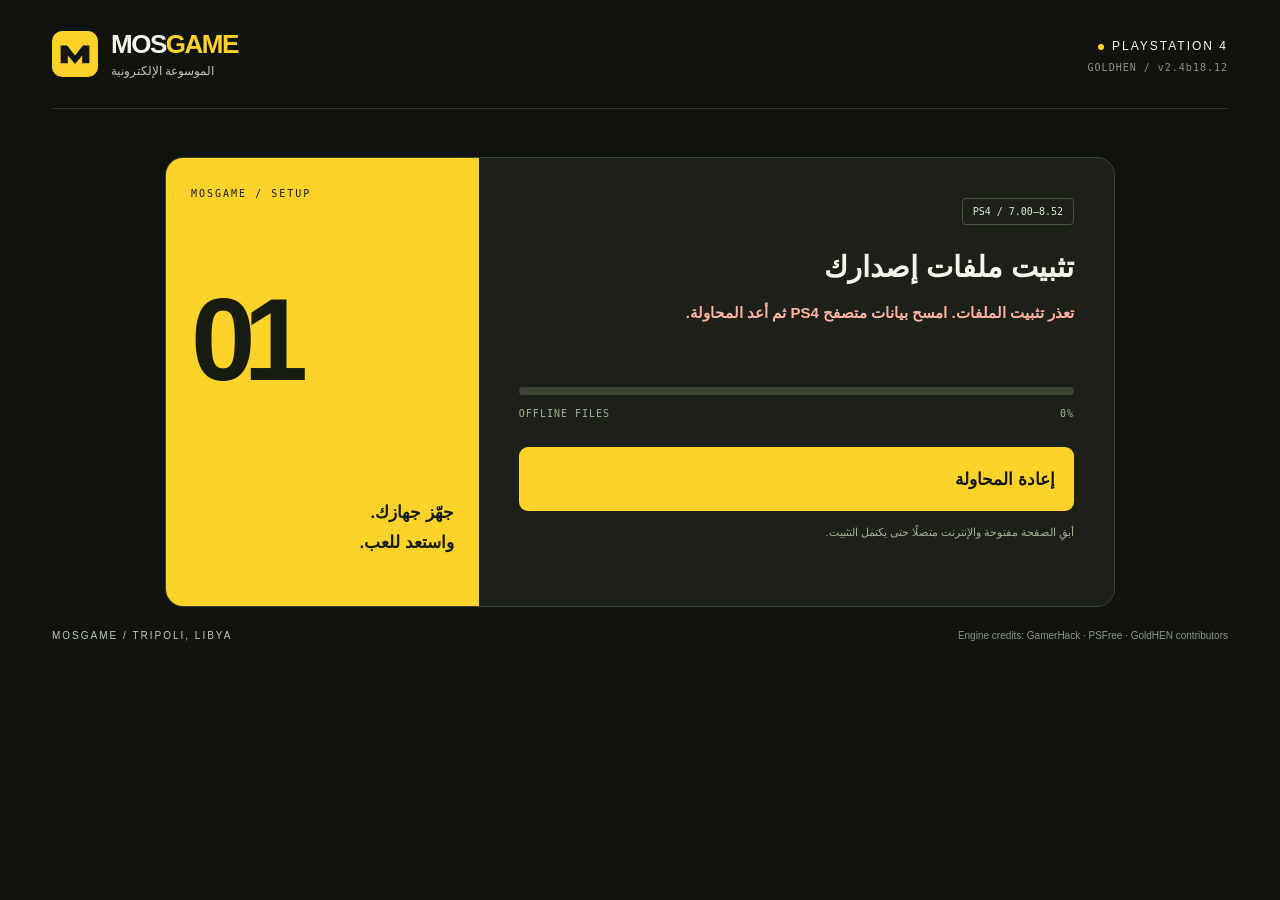
==== cache700.html @ 5ab61174 "Publish MOSGAME yellow and black design with original GoldHEN files" ====
<!doctype html>
<html lang="ar" dir="rtl" manifest="700.manifest">
<head>
<meta charset="utf-8"><meta name="viewport" content="width=device-width,initial-scale=1,viewport-fit=cover">
<meta name="theme-color" content="#ffd32a"><meta name="site-version" content="mosgame-v1">
<meta name="source-revision" content="HazzazStore/0ab33a34c6f28a769c433029c131dc55b4baee58">
<title>MOSGAME | تثبيت ملفات PS4</title><meta name="description" content="MOSGAME — الموسوعة الإلكترونية. واجهة تشغيل GoldHEN لأجهزة PS4 بالإصدارات المدعومة. طرابلس، شارع الكندي أمام فندق السفير.">
<link rel="icon" href="assets/mosgame-mark.svg" type="image/svg+xml"><link rel="stylesheet" href="assets/mosgame.css">
</head><body><div class="page"><header class="header"><a class="brand" href="./" aria-label="MOSGAME الصفحة الرئيسية"><img src="assets/mosgame-mark.svg" alt="" width="46" height="46"><span><strong>MOS<span>GAME</span></strong><small>الموسوعة الإلكترونية</small></span></a><div class="header-meta"><strong><i aria-hidden="true"></i>PLAYSTATION 4</strong><small>GOLDHEN / v2.4b18.12</small></div></header>
<main class="setup-shell"><section class="setup-panel" aria-labelledby="setup-title"><div class="setup-side"><div class="hero-top">MOSGAME / SETUP</div><div class="setup-number" aria-hidden="true">01</div><p>جهّز جهازك.<br>واستعد للعب.</p></div><div class="setup-content"><span class="tag">PS4 / 7.00–8.52</span><h1 id="setup-title">تثبيت ملفات إصدارك</h1><p id="msgs" role="status" aria-live="polite">جارٍ بدء التخزين دون اتصال…</p><div class="track" aria-hidden="true"><div id="bar"></div></div><div class="percent"><span>OFFLINE FILES</span><span id="percent">0%</span></div><button class="run" id="go" type="button" disabled>جارٍ التثبيت…</button><p class="hint">أبقِ الصفحة مفتوحة والإنترنت متصلًا حتى يكتمل التثبيت.</p></div></section></main><footer class="footer"><strong>MOSGAME / TRIPOLI, LIBYA</strong><span>Engine credits: GamerHack · PSFree · GoldHEN contributors</span></footer></div><script>
  (function(){
    var msgs=document.getElementById("msgs"),bar=document.getElementById("bar"),percent=document.getElementById("percent"),go=document.getElementById("go"),ac=window.applicationCache,finished=false;
    try{history.replaceState(null,null,"index.html")}catch(e){}
    function progress(e){var p=e&&e.total?Math.round(e.loaded/e.total*100):0;if(p>0){bar.style.width=p+"%";percent.textContent=p+"%";msgs.textContent="جارٍ حفظ ملفات التشغيل…"}}
    function done(){if(finished)return;finished=true;try{if(ac.status===ac.UPDATEREADY)ac.swapCache()}catch(e){}try{localStorage.setItem("multifw-cache-v2","1")}catch(e){}bar.style.width="100%";percent.textContent="100%";msgs.textContent="تم حفظ الملفات بنجاح — يمكنك الآن تشغيل GoldHEN";msgs.className="ok";go.disabled=false;go.textContent="العودة إلى التشغيل"}
    function failed(){msgs.textContent="تعذر تثبيت الملفات. امسح بيانات متصفح PS4 ثم أعد المحاولة.";msgs.className="bad";go.disabled=false;go.textContent="إعادة المحاولة";go.onclick=function(){location.reload()}}
    go.onclick=function(){location.replace("index.html")};
    if(!ac){failed();return}ac.addEventListener("progress",progress,false);ac.addEventListener("cached",done,false);ac.addEventListener("updateready",done,false);ac.addEventListener("noupdate",done,false);ac.addEventListener("error",failed,false);
    setTimeout(function(){if(ac.status===ac.IDLE||ac.status===ac.UPDATEREADY)done()},700);
  })();
  </script></body></html>
---- assets/mosgame.css ----
*{box-sizing:border-box}html{background:#11130f}body{margin:0;background:#11130f;color:#f4f5e9;font-family:Arial,Tahoma,sans-serif;-webkit-font-smoothing:antialiased}button,a{font:inherit}a{color:inherit}button{cursor:pointer}button:disabled{cursor:default}a:focus,button:focus{outline:3px solid #fff;outline-offset:5px}a:focus:not(:focus-visible),button:focus:not(:focus-visible){outline:0}button:focus-visible,a:focus-visible{outline:3px solid #fff;outline-offset:5px}.page{max-width:1420px;margin:auto;padding:0 52px}.header{direction:ltr;display:flex;align-items:center;justify-content:space-between;min-height:109px;border-bottom:1px solid #30332a}.brand{display:flex;align-items:center;text-decoration:none}.brand img{width:46px;height:46px;margin-right:13px}.brand strong{display:block;font-size:26px;letter-spacing:-1.5px;line-height:1}.brand strong span{color:#ffd32a}.brand small{display:block;direction:rtl;text-align:left;margin-top:7px;font-size:12px;color:#c3c6b6}.header-meta{text-align:right}.header-meta strong{font:12px Arial,sans-serif;letter-spacing:2px}.header-meta small{display:block;color:#8c927f;font:10px monospace;letter-spacing:1px;margin-top:8px}.header-meta i{display:inline-block;width:6px;height:6px;background:#ffd32a;margin-right:8px;border-radius:50%}.section-line{direction:ltr;display:flex;align-items:center;justify-content:space-between;padding:27px 0 18px;font:10px monospace;letter-spacing:1.5px;color:#939a85}.section-line span:last-child{direction:rtl;font:12px Arial,Tahoma,sans-serif;letter-spacing:0;color:#c3c8b7}.stage{display:flex;direction:ltr;align-items:stretch;gap:24px}.hero{position:relative;order:2;flex:1.2;min-width:0;overflow:hidden;background:#ffd32a;color:#14170f;border-radius:18px;padding:30px 32px 0;display:flex;flex-direction:column;justify-content:space-between}.hero-top{display:flex;align-items:center;justify-content:space-between;font:10px monospace;letter-spacing:2px}.hero-top .symbols{font-size:21px;letter-spacing:7px;line-height:1}.hero h1{direction:rtl;margin:30px 0 0;font-size:53px;line-height:1.22;letter-spacing:-2px;position:relative;z-index:1}.hero p{direction:rtl;margin:13px 0 0;font-size:15px;line-height:1.7;color:#414320;position:relative;z-index:1}.art{position:relative;margin:0 -32px;min-height:230px;display:flex;align-items:center;justify-content:center;overflow:hidden}.art:before{content:"MOSGAME";position:absolute;direction:ltr;left:0;right:0;top:50%;transform:translateY(-50%);font-family:Arial Black,Arial,sans-serif;font-weight:900;font-size:96px;letter-spacing:-7px;text-align:center;color:#efbe18}.art img{width:100%;height:auto;max-width:600px;position:relative;z-index:1;display:block}.hero-bottom{direction:ltr;display:flex;justify-content:space-between;align-items:center;border-top:1px solid rgba(21,24,13,.25);padding:18px 0;font:10px monospace;letter-spacing:1.5px}.hero-bottom b{font-size:16px;letter-spacing:-1px}.launcher{order:1;flex:1;min-width:0;direction:rtl;border:1px solid #373b2e;border-radius:18px;padding:29px 30px 26px;background:#1c2018;display:flex;flex-direction:column}.eyebrow{direction:ltr;display:flex;justify-content:space-between;align-items:center;color:#9aa38c;font:10px monospace;letter-spacing:1.6px}.eyebrow b{color:#ffd32a;font-weight:normal}.launch-title{direction:ltr;display:flex;align-items:baseline;justify-content:space-between;margin:25px 0 8px}.launch-title h2{font-size:43px;letter-spacing:-2px;margin:0;line-height:1.1}.launch-title h2 span{color:#ffd32a}.release{font:11px monospace;color:#c7cfb9}.subheading{font-size:13px;color:#bbc3ac;line-height:1.65;margin:5px 0 23px}.status{background:#11150e;border:1px solid #343e29;border-radius:10px;padding:18px 17px;position:relative}.status-top{font:9px monospace;direction:ltr;color:#a3ae92;letter-spacing:1.6px;margin-bottom:13px;display:flex;align-items:center}.status-top:before{content:"";display:inline-block;width:6px;height:6px;background:#8d987e;border-radius:50%;margin-right:8px}#msgs{font-size:16px;line-height:1.7;min-height:27px;font-weight:bold}#det{direction:ltr;color:#9ba78b;font:10px monospace;margin-top:9px;line-height:1.7;overflow-wrap:anywhere}#det b{color:#e4ebd5}#cache{font-size:12px;color:#a4af93;line-height:1.8;margin-top:11px;min-height:22px}.ok,.cacheok{color:#c6e59c!important}.bad{color:#ffb3a2!important}.warn{color:#ffd32a!important}#state,#out{display:none}.run{width:100%;display:flex;align-items:center;justify-content:space-between;background:#ffd32a;color:#15190d;border:0;border-radius:9px;padding:18px 19px;margin-top:16px;font-size:17px;font-weight:bold;min-height:64px;transition:background .16s,transform .16s}.run:hover:enabled{background:#ffe575;transform:translateY(-2px)}.run:disabled{background:#3b4131;color:#c1c9b4}.run-icon{direction:ltr;display:inline-flex;align-items:center;justify-content:center;border:1px solid currentColor;border-radius:50%;width:27px;height:27px;flex-shrink:0;font-size:16px;font-weight:normal;margin-right:12px}.hint{color:#a7b196;font-size:11px;line-height:1.8;margin:12px 0 23px}.firmware-head{display:flex;align-items:center;justify-content:space-between;margin-top:auto;margin-bottom:10px;font-size:11px;color:#c5ceb6}.firmware-head span:last-child{font:9px monospace;color:#8e9a7e;letter-spacing:1px}.firmwares{direction:ltr;display:flex;flex-wrap:wrap;margin:-3px}.firmwares span{width:calc(33.333% - 6px);margin:3px;text-align:center;border:1px solid #3f4833;border-radius:5px;padding:9px 3px;color:#c8d0bc;font:11px monospace}.support{display:flex;direction:rtl;align-items:center;justify-content:space-between;border-top:1px solid #30382a;border-bottom:1px solid #30382a;margin-top:26px;padding:22px 3px;gap:20px}.shop-title{font-size:15px;margin:0 0 7px}.address{color:#9ca68e;font-size:12px;line-height:1.7;margin:0}.call{direction:ltr;display:flex;align-items:center;flex-shrink:0;text-decoration:none}.call-icon{width:38px;height:38px;border:1px solid #515a42;color:#ffd32a;border-radius:50%;display:flex;align-items:center;justify-content:center;margin-right:12px}.call-icon svg{width:17px;height:17px}.call small{display:block;color:#9ca68e;font-size:10px;letter-spacing:1px;margin-bottom:5px}.call strong{font:24px Arial,sans-serif;letter-spacing:1px}.footer{direction:ltr;display:flex;justify-content:space-between;gap:15px;padding:20px 0 25px;color:#8c967d;font-size:10px;line-height:1.7}.footer strong{font-weight:normal;letter-spacing:2px;color:#c1c9b6}.footer a{text-decoration:none;color:#8c967d}.footer a:hover{color:#ffd32a}.setup-shell{max-width:950px;margin:48px auto 0}.setup-panel{position:relative;background:#1c2018;border:1px solid #3a4330;border-radius:18px;overflow:hidden;display:flex;direction:ltr}.setup-side{width:33%;background:#ffd32a;color:#171c10;padding:30px 25px;display:flex;flex-direction:column;justify-content:space-between;min-height:420px}.setup-side .setup-number{font-family:Arial Black,Arial,sans-serif;font-size:116px;font-weight:900;letter-spacing:-12px;line-height:1}.setup-side p{direction:rtl;line-height:1.8;font-size:17px;font-weight:bold}.setup-content{width:67%;direction:rtl;padding:40px}.setup-content h1{font-size:29px;margin:25px 0 16px}.setup-content #msgs{min-height:60px;font-size:15px}.tag{display:inline-block;direction:ltr;color:#dce9ca;border:1px solid #4a553d;padding:7px 10px;border-radius:4px;font:10px monospace}.track{direction:ltr;height:8px;background:#3a4430;margin-top:27px;border-radius:4px;overflow:hidden}#bar{height:100%;width:0;background:#ffd32a;transition:width .2s}.percent{direction:ltr;display:flex;justify-content:space-between;color:#a3b390;font:10px monospace;letter-spacing:1px;margin-top:13px}.setup-content #go{margin-top:28px}.back-link{display:inline-block;font-size:12px;color:#adb99e;margin-top:22px;text-decoration:none}.legacy-card{max-width:620px;text-align:center;margin:65px auto;background:#1c2018;border:1px solid #3a4330;border-radius:18px;padding:55px 30px}.legacy-card h1{font-size:25px}.legacy-card p{color:#a5b792;font-size:14px;line-height:1.8}#spin{width:56px;height:56px;border:4px solid #4a543b;border-top-color:#ffd32a;border-radius:50%;margin:0 auto 30px;animation:turn 1s linear infinite}@keyframes turn{to{transform:rotate(360deg)}}#msg,#success{display:none}body.done #spin,body.done #loading,body.fail #spin,body.fail #loading{display:none}body.done #success,body.fail #msg{display:block}body.log #state,body.log #out{display:block}body.log #out{direction:ltr;text-align:left;white-space:pre-wrap;font:12px monospace;overflow:auto}body.log #loading,body.log #spin{display:none}
@media(min-width:1550px){.page{padding:0 44px}.hero h1{font-size:62px}.art{min-height:275px}.launcher{padding:35px}.stage{gap:28px}.header{min-height:120px}}
@media(max-width:1000px){.page{padding:0 28px}.stage{gap:16px}.hero{padding:27px 24px 0;flex:1}.hero h1{font-size:42px}.art{margin:10px -24px;min-height:220px}.art:before{font-size:74px}.launcher{padding:26px 23px}.launch-title h2{font-size:35px}.release{font-size:10px}.hero p{font-size:13px}.firmwares span{font-size:10px}.header{min-height:95px}.section-line{padding-top:22px}}
@media(max-width:760px){.page{padding:0 18px}.header{min-height:86px}.brand img{width:39px;height:39px;margin-right:10px}.brand strong{font-size:23px}.brand small{font-size:10px}.header-meta strong{font-size:10px;letter-spacing:1px}.header-meta small{font-size:9px;letter-spacing:0}.section-line{font-size:8px;padding:18px 1px 13px}.section-line span:last-child{font-size:10px}.stage{display:flex;flex-direction:column;gap:17px}.hero{order:1;padding:22px 23px 0;min-height:320px;flex:auto}.hero-top{font-size:9px}.hero-top .symbols{font-size:18px}.hero h1{font-size:39px;margin-top:23px;max-width:65%;line-height:1.23}.hero p{font-size:12px;max-width:57%;margin-top:9px;line-height:1.7}.art{position:absolute;bottom:55px;left:-50px;width:74%;min-height:0;margin:0}.art img{width:100%}.art:before{font-size:64px;letter-spacing:-5px}.hero-bottom{margin-top:47px;font-size:9px;padding:16px 0}.launcher{order:2;flex:auto;padding:25px 24px}.launch-title{margin-top:23px}.launch-title h2{font-size:41px}.subheading{margin-bottom:20px}.firmwares span{font-size:11px;padding:10px}.support{margin-top:21px;align-items:flex-start;gap:18px;flex-direction:column;padding:23px 3px}.call strong{font-size:23px}.footer{font-size:9px;flex-direction:column;gap:7px;padding:18px 0 23px}.setup-shell{margin:25px auto 0}.setup-panel{flex-direction:column}.setup-side{width:100%;min-height:0;padding:22px;flex-direction:row;align-items:center}.setup-side .setup-number{font-size:64px;letter-spacing:-6px}.setup-side p{font-size:15px;margin:0;text-align:right}.setup-side .hero-top{display:none}.setup-content{width:100%;padding:28px 23px}.setup-content h1{font-size:26px;margin-top:22px}.back-link{margin-top:17px}.legacy-card{margin-top:25px;padding:38px 22px}}
@media(max-width:365px){.page{padding:0 12px}.hero h1{font-size:34px}.hero p{font-size:11px}.hero{min-height:305px}.brand strong{font-size:21px}.header-meta small{display:none}.launcher{padding:23px 18px}.release{font-size:9px}.launch-title h2{font-size:37px}}
@media(prefers-reduced-motion:reduce){*{animation:none!important;transition:none!important}}
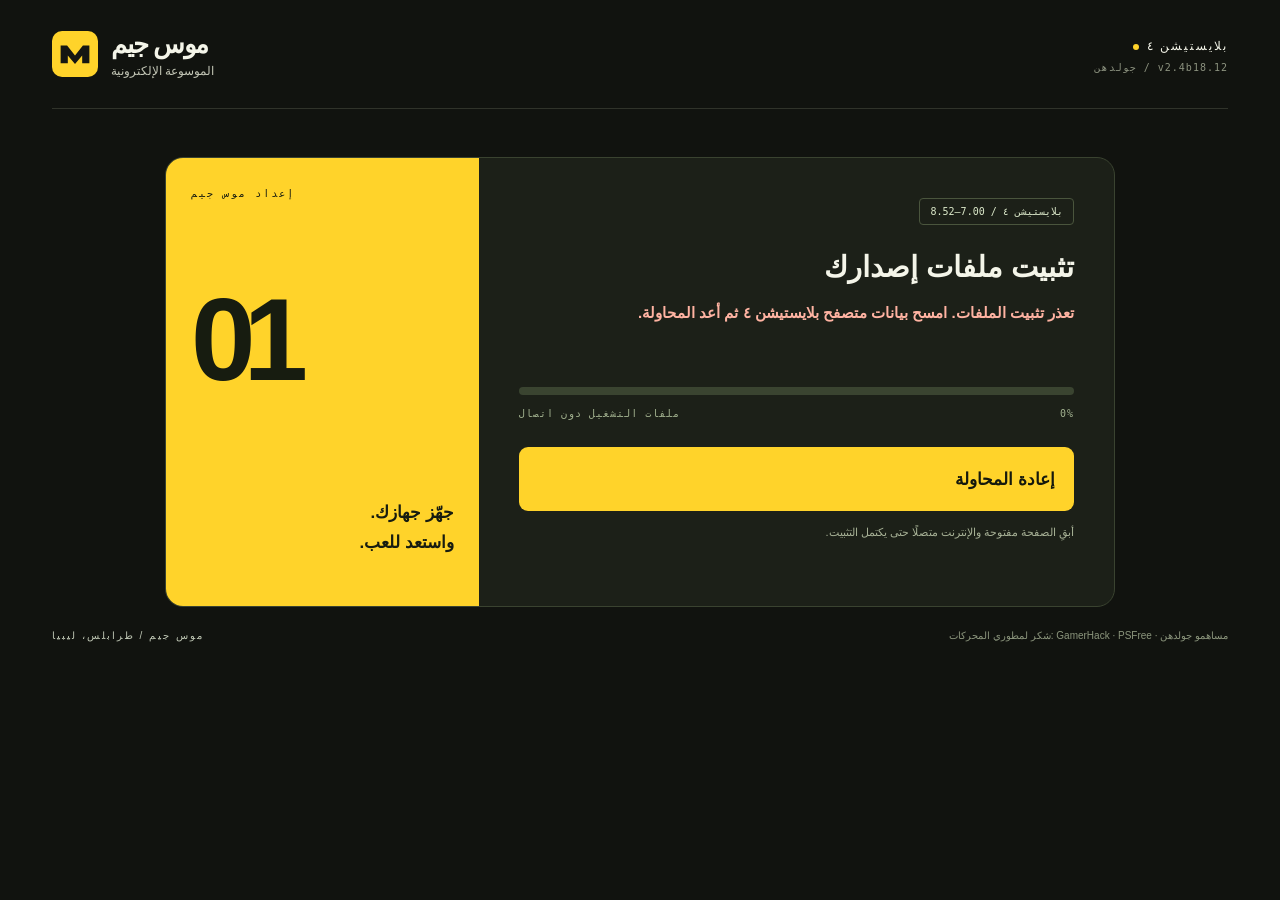
==== commit ba9d4963: "Redesign MOSGAME as Arabic console sales and repair storefront" ====
--- a/cache700.html
+++ b/cache700.html
@@ -4,16 +4,16 @@
 <meta charset="utf-8"><meta name="viewport" content="width=device-width,initial-scale=1,viewport-fit=cover">
 <meta name="theme-color" content="#ffd32a"><meta name="site-version" content="mosgame-v1">
 <meta name="source-revision" content="HazzazStore/0ab33a34c6f28a769c433029c131dc55b4baee58">
-<title>MOSGAME | تثبيت ملفات PS4</title><meta name="description" content="MOSGAME — الموسوعة الإلكترونية. واجهة تشغيل GoldHEN لأجهزة PS4 بالإصدارات المدعومة. طرابلس، شارع الكندي أمام فندق السفير.">
+<title>MOSGAME | تثبيت ملفات بلايستيشن ٤</title><meta name="description" content="MOSGAME — الموسوعة الإلكترونية. واجهة تشغيل جولدهن لأجهزة بلايستيشن ٤ بالإصدارات المدعومة. طرابلس، شارع الكندي أمام فندق السفير.">
 <link rel="icon" href="assets/mosgame-mark.svg" type="image/svg+xml"><link rel="stylesheet" href="assets/mosgame.css">
-</head><body><div class="page"><header class="header"><a class="brand" href="./" aria-label="MOSGAME الصفحة الرئيسية"><img src="assets/mosgame-mark.svg" alt="" width="46" height="46"><span><strong>MOS<span>GAME</span></strong><small>الموسوعة الإلكترونية</small></span></a><div class="header-meta"><strong><i aria-hidden="true"></i>PLAYSTATION 4</strong><small>GOLDHEN / v2.4b18.12</small></div></header>
-<main class="setup-shell"><section class="setup-panel" aria-labelledby="setup-title"><div class="setup-side"><div class="hero-top">MOSGAME / SETUP</div><div class="setup-number" aria-hidden="true">01</div><p>جهّز جهازك.<br>واستعد للعب.</p></div><div class="setup-content"><span class="tag">PS4 / 7.00–8.52</span><h1 id="setup-title">تثبيت ملفات إصدارك</h1><p id="msgs" role="status" aria-live="polite">جارٍ بدء التخزين دون اتصال…</p><div class="track" aria-hidden="true"><div id="bar"></div></div><div class="percent"><span>OFFLINE FILES</span><span id="percent">0%</span></div><button class="run" id="go" type="button" disabled>جارٍ التثبيت…</button><p class="hint">أبقِ الصفحة مفتوحة والإنترنت متصلًا حتى يكتمل التثبيت.</p></div></section></main><footer class="footer"><strong>MOSGAME / TRIPOLI, LIBYA</strong><span>Engine credits: GamerHack · PSFree · GoldHEN contributors</span></footer></div><script>
+</head><body><div class="page"><header class="header"><a class="brand" href="./" aria-label="موس جيم — الصفحة الرئيسية"><img src="assets/mosgame-mark.svg" alt="" width="46" height="46"><span><strong>موس جيم</strong><small>الموسوعة الإلكترونية</small></span></a><div class="header-meta"><strong><i aria-hidden="true"></i>بلايستيشن ٤</strong><small>جولدهن / v2.4b18.12</small></div></header>
+<main class="setup-shell"><section class="setup-panel" aria-labelledby="setup-title"><div class="setup-side"><div class="hero-top">إعداد موس جيم</div><div class="setup-number" aria-hidden="true">01</div><p>جهّز جهازك.<br>واستعد للعب.</p></div><div class="setup-content"><span class="tag">بلايستيشن ٤ / 7.00–8.52</span><h1 id="setup-title">تثبيت ملفات إصدارك</h1><p id="msgs" role="status" aria-live="polite">جارٍ بدء التخزين دون اتصال…</p><div class="track" aria-hidden="true"><div id="bar"></div></div><div class="percent"><span>ملفات التشغيل دون اتصال</span><span id="percent">0%</span></div><button class="run" id="go" type="button" disabled>جارٍ التثبيت…</button><p class="hint">أبقِ الصفحة مفتوحة والإنترنت متصلًا حتى يكتمل التثبيت.</p></div></section></main><footer class="footer"><strong>موس جيم / طرابلس، ليبيا</strong><span>شكر لمطوري المحركات: GamerHack · PSFree · مساهمو جولدهن</span></footer></div><script>
   (function(){
     var msgs=document.getElementById("msgs"),bar=document.getElementById("bar"),percent=document.getElementById("percent"),go=document.getElementById("go"),ac=window.applicationCache,finished=false;
     try{history.replaceState(null,null,"index.html")}catch(e){}
     function progress(e){var p=e&&e.total?Math.round(e.loaded/e.total*100):0;if(p>0){bar.style.width=p+"%";percent.textContent=p+"%";msgs.textContent="جارٍ حفظ ملفات التشغيل…"}}
-    function done(){if(finished)return;finished=true;try{if(ac.status===ac.UPDATEREADY)ac.swapCache()}catch(e){}try{localStorage.setItem("multifw-cache-v2","1")}catch(e){}bar.style.width="100%";percent.textContent="100%";msgs.textContent="تم حفظ الملفات بنجاح — يمكنك الآن تشغيل GoldHEN";msgs.className="ok";go.disabled=false;go.textContent="العودة إلى التشغيل"}
-    function failed(){msgs.textContent="تعذر تثبيت الملفات. امسح بيانات متصفح PS4 ثم أعد المحاولة.";msgs.className="bad";go.disabled=false;go.textContent="إعادة المحاولة";go.onclick=function(){location.reload()}}
+    function done(){if(finished)return;finished=true;try{if(ac.status===ac.UPDATEREADY)ac.swapCache()}catch(e){}try{localStorage.setItem("multifw-cache-v2","1")}catch(e){}bar.style.width="100%";percent.textContent="100%";msgs.textContent="تم حفظ الملفات بنجاح — يمكنك الآن تشغيل جولدهن";msgs.className="ok";go.disabled=false;go.textContent="العودة إلى التشغيل"}
+    function failed(){msgs.textContent="تعذر تثبيت الملفات. امسح بيانات متصفح بلايستيشن ٤ ثم أعد المحاولة.";msgs.className="bad";go.disabled=false;go.textContent="إعادة المحاولة";go.onclick=function(){location.reload()}}
     go.onclick=function(){location.replace("index.html")};
     if(!ac){failed();return}ac.addEventListener("progress",progress,false);ac.addEventListener("cached",done,false);ac.addEventListener("updateready",done,false);ac.addEventListener("noupdate",done,false);ac.addEventListener("error",failed,false);
     setTimeout(function(){if(ac.status===ac.IDLE||ac.status===ac.UPDATEREADY)done()},700);
--- a/assets/mosgame.css
+++ b/assets/mosgame.css
@@ -4,3 +4,6 @@
 @media(max-width:760px){.page{padding:0 18px}.header{min-height:86px}.brand img{width:39px;height:39px;margin-right:10px}.brand strong{font-size:23px}.brand small{font-size:10px}.header-meta strong{font-size:10px;letter-spacing:1px}.header-meta small{font-size:9px;letter-spacing:0}.section-line{font-size:8px;padding:18px 1px 13px}.section-line span:last-child{font-size:10px}.stage{display:flex;flex-direction:column;gap:17px}.hero{order:1;padding:22px 23px 0;min-height:320px;flex:auto}.hero-top{font-size:9px}.hero-top .symbols{font-size:18px}.hero h1{font-size:39px;margin-top:23px;max-width:65%;line-height:1.23}.hero p{font-size:12px;max-width:57%;margin-top:9px;line-height:1.7}.art{position:absolute;bottom:55px;left:-50px;width:74%;min-height:0;margin:0}.art img{width:100%}.art:before{font-size:64px;letter-spacing:-5px}.hero-bottom{margin-top:47px;font-size:9px;padding:16px 0}.launcher{order:2;flex:auto;padding:25px 24px}.launch-title{margin-top:23px}.launch-title h2{font-size:41px}.subheading{margin-bottom:20px}.firmwares span{font-size:11px;padding:10px}.support{margin-top:21px;align-items:flex-start;gap:18px;flex-direction:column;padding:23px 3px}.call strong{font-size:23px}.footer{font-size:9px;flex-direction:column;gap:7px;padding:18px 0 23px}.setup-shell{margin:25px auto 0}.setup-panel{flex-direction:column}.setup-side{width:100%;min-height:0;padding:22px;flex-direction:row;align-items:center}.setup-side .setup-number{font-size:64px;letter-spacing:-6px}.setup-side p{font-size:15px;margin:0;text-align:right}.setup-side .hero-top{display:none}.setup-content{width:100%;padding:28px 23px}.setup-content h1{font-size:26px;margin-top:22px}.back-link{margin-top:17px}.legacy-card{margin-top:25px;padding:38px 22px}}
 @media(max-width:365px){.page{padding:0 12px}.hero h1{font-size:34px}.hero p{font-size:11px}.hero{min-height:305px}.brand strong{font-size:21px}.header-meta small{display:none}.launcher{padding:23px 18px}.release{font-size:9px}.launch-title h2{font-size:37px}}
 @media(prefers-reduced-motion:reduce){*{animation:none!important;transition:none!important}}
+/* واجهة المحل العربية */
+html{scroll-behavior:smooth;scroll-padding-top:30px}.store{background:#f5f3eb;color:#171915;font-family:Tahoma,Arial,sans-serif}.store a{text-decoration:none;color:inherit}.topbar{background:#171915;color:#fff;font-size:12px;padding:12px 5%;display:flex;justify-content:space-between}.topbar a{color:#ffda2e}.store-header{display:flex;align-items:center;justify-content:space-between;margin:0 5%;padding:25px 0;border-bottom:1px solid #d5d5cc;gap:24px}.store-brand{display:flex;align-items:center;gap:12px}.store-brand b{display:block;font-size:27px;font-weight:900}.store-brand small{display:block;font-size:11px;margin-top:3px}.store-header nav{display:flex;gap:30px;font-size:14px}.store .btn{display:inline-flex;align-items:center;justify-content:center;gap:16px;background:#ffda2e;color:#171915;border:1px solid #ffda2e;padding:17px 24px;font-weight:bold;font-size:14px;min-height:52px}.store .btn:hover{transform:translateY(-2px);box-shadow:0 5px 0 #17191522}.store .btn.outline{background:transparent;border-color:#77796a}.store .btn.small{padding:10px 20px;min-height:44px}.store-hero{display:grid;grid-template-columns:1fr 1fr;min-height:660px;max-width:1440px;margin:auto;padding:40px 5% 55px;align-items:center;gap:30px}.kicker{font-size:13px;font-weight:bold;letter-spacing:0;margin:0 0 22px;display:flex;gap:10px;align-items:center}.kicker:before{content:'';height:8px;width:8px;background:#d3a900;border-radius:50%;display:inline-block}.hero-copy h1{font-size:clamp(42px,4.8vw,72px);line-height:1.35;letter-spacing:-2px;margin:0;font-weight:900}.store em{font-style:normal;background:linear-gradient(transparent 62%,#ffda2e 62%,#ffda2e 93%,transparent 93%)}.intro{font-size:17px;line-height:1.9;max-width:450px;color:#5b5d51;margin:25px 0}.actions{display:flex;gap:12px;flex-wrap:wrap}.hero-note{display:flex;gap:17px;align-items:center;font-size:12px;margin-top:35px}.hero-note i{font-style:normal;color:#b79817}.hero-product{position:relative;height:570px;background:#ffda2e;border-radius:50% 50% 4px 4px;isolation:isolate;overflow:hidden}.console-art{position:absolute;object-fit:contain;width:90%;height:95%;left:15%;top:-3%;transform:rotate(-12deg);z-index:2;filter:drop-shadow(-15px 22px 13px #5c4b3455)}.controller-art{position:absolute;width:68%;height:auto;left:-4%;bottom:25px;z-index:3;transform:rotate(10deg)}.product-stamp{position:absolute;right:22px;top:120px;background:#171915;color:#fff;z-index:4;border-radius:50%;width:114px;height:114px;display:flex;flex-direction:column;align-items:center;justify-content:center;font-size:12px;line-height:1.9;transform:rotate(9deg);border:1px solid #fff8;outline:5px solid #171915}.product-stamp b{color:#ffda2e}.orbit{position:absolute;border:1px solid #b08c2266;width:520px;height:520px;border-radius:50%;top:80px;left:-60px}.orbit.two{width:390px;height:390px;top:145px;left:5px}.art-caption{position:absolute;bottom:20px;right:22px;font-size:13px;font-weight:bold}.ribbon{background:#171915;color:#ffda2e;white-space:nowrap;overflow:hidden;font-size:25px;word-spacing:24px;padding:23px 0;text-align:center}.section{padding:85px 5%;max-width:1440px;margin:auto}.section-heading{display:flex;justify-content:space-between;align-items:flex-end;margin-bottom:35px;gap:25px}.store h2{font-size:clamp(32px,3.2vw,48px);line-height:1.4;letter-spacing:-1px;margin:0}.section-heading p:not(.kicker){font-size:15px;line-height:1.8;color:#64665b;margin:0}.device-grid{display:grid;grid-template-columns:1fr 1fr;gap:24px}.device-card{position:relative;background:#e8e6dd;padding:30px 36px;min-height:390px;overflow:hidden}.device-card.dark{background:#252922;color:#fff}.number{font-size:14px;opacity:.5}.device-visual{height:230px;display:flex;justify-content:center;align-items:center}.device-visual img{height:265px;width:240px;object-fit:contain;transform:rotate(-13deg)}.device-card h3{font-size:28px;margin:18px 0 5px}.device-card p{color:#777b6c;font-size:14px;margin:8px 0 20px}.device-card.dark p{color:#c2c6b7}.device-card>a{border-top:1px solid #8886;display:block;padding-top:20px;font-size:14px;font-weight:bold}.device-card.dark>a{color:#ffda2e}.availability{font-size:12px;color:#6c6e60;margin:20px 0 0}.ps4-art{width:240px;height:170px;transform:rotate(-19deg) skewY(8deg);position:relative;filter:drop-shadow(0 22px 12px #0006)}.ps4-art i{position:absolute;width:240px;height:70px;background:linear-gradient(135deg,#555b61,#101318);border-top:3px solid #777b7e;transform:skewX(-20deg);left:0;top:20px}.ps4-art i:nth-child(2){top:72px;background:#14171b;border-top-color:#397dc7}.ps4-art i:nth-child(3){top:124px;height:30px;background:#0a0c0e;border-top-color:#30373c}.repair-section{padding:80px 7%;background:#1b201a;color:#fff;display:grid;grid-template-columns:1.1fr 1fr;gap:80px}.repair-title .kicker{color:#ffda2e}.repair-title em{background:none;color:#ffda2e}.repair-title>p:not(.kicker){color:#bdc3b5;line-height:1.9;max-width:420px;font-size:16px;margin:25px 0}.repair-list>div{display:flex;gap:25px;padding:30px 0;border-bottom:1px solid #565d4c}.repair-list>div>span{font-size:16px;color:#ffda2e;line-height:2}.repair-list h3{font-size:22px;margin:0 0 10px}.repair-list p{font-size:14px;color:#bdc3b5;line-height:1.8;margin:0}.gold-section{display:grid;grid-template-columns:.8fr 1.2fr;gap:65px;align-items:center}.gold-copy>p:not(.kicker){line-height:1.9;color:#636757;font-size:16px;max-width:350px}.gold-copy .gold-note{font-size:12px!important;border-top:1px solid #ccc;padding-top:20px}.store .launcher{min-height:0;background:#fff;border:1px solid #dedfd4;border-radius:0;color:#171915;padding:30px}.store .launch-title{direction:rtl}.store .launch-title h2{font-size:36px}.store .eyebrow{color:#777b6b}.store .status{background:#f5f4ed;border:1px solid #dcded2;color:#171915}.store .status-top,.store #cache{color:#626653}.store #det{color:#626653;direction:rtl}.store #msgs.warn{color:#736009}.store .run{background:#ffda2e;color:#171915;border-radius:0}.store .run:disabled{background:#e9e9df;color:#777b6c}.store .firmwares span{border-color:#d4d8c8;color:#525a44}.store .firmware-head,.store .hint,.store .subheading{color:#707662}.contact-section{text-align:center;background:#ffda2e;padding:70px 5%}.contact-section .kicker{justify-content:center}.contact-section h2{font-size:clamp(40px,4.3vw,64px)}.contact-section>p:not(.kicker){font-size:17px;line-height:1.8;margin:25px auto}.contact-section .actions{justify-content:center}.store .btn.black{background:#171915;color:#fff;border-color:#171915}.store-footer{margin:0 5%;padding:35px 0;display:flex;justify-content:space-between;align-items:center;gap:25px}.store-footer p,.store-footer>a:last-child{font-size:12px;color:#646a59}.store a:focus-visible{outline:3px solid #857000;outline-offset:5px}
+@media(max-width:800px){.topbar{font-size:10px;gap:10px}.store-header{flex-wrap:wrap;gap:15px;padding:20px 0}.store-header nav{order:3;width:100%;justify-content:space-between;gap:10px;font-size:13px;border-top:1px solid #ddd;padding-top:18px}.store-brand b{font-size:23px}.store-header .small{font-size:12px;padding:10px 14px}.store-hero{grid-template-columns:1fr;padding-top:35px;gap:35px}.hero-copy h1{font-size:48px}.hero-product{height:450px;max-width:540px;width:100%;margin:auto}.intro{font-size:15px}.hero-note{font-size:11px;gap:12px}.section{padding:55px 5%}.section-heading{display:block}.section-heading>p{margin-top:20px!important}.device-grid{gap:15px}.device-card{padding:22px 18px;min-height:320px}.device-card h3{font-size:23px}.device-visual{height:180px}.device-visual img{width:170px;height:210px}.ps4-art{transform:scale(.65) rotate(-19deg) skewY(8deg);flex-shrink:0}.repair-section,.gold-section{grid-template-columns:1fr;gap:30px;padding:55px 5%}.store .launcher{padding:23px}.store-footer{flex-wrap:wrap}.store-footer p{width:100%;order:3;margin:0}.product-stamp{top:95px;width:96px;height:96px;font-size:10px}.device-card>a{font-size:12px;line-height:1.7}.ribbon{font-size:20px;padding:18px 0}}@media(prefers-reduced-motion:reduce){html{scroll-behavior:auto}.store .btn:hover{transform:none}}
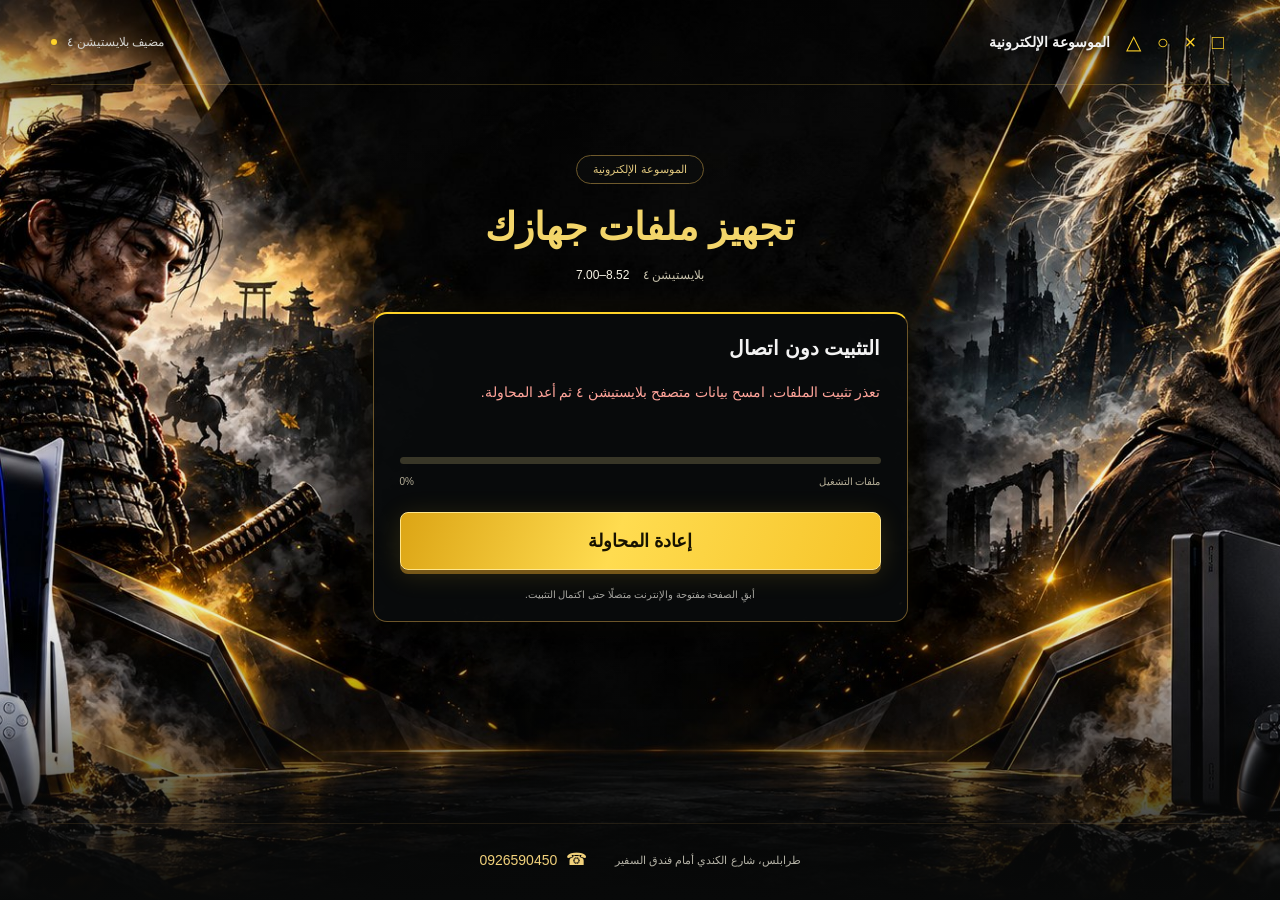
==== commit 0a4768d4: "Restore Arabic jailbreak host for الموسوعة الإلكترونية with gold gaming artwork" ====
--- a/cache700.html
+++ b/cache700.html
@@ -1,13 +1,4 @@
-<!doctype html>
-<html lang="ar" dir="rtl" manifest="700.manifest">
-<head>
-<meta charset="utf-8"><meta name="viewport" content="width=device-width,initial-scale=1,viewport-fit=cover">
-<meta name="theme-color" content="#ffd32a"><meta name="site-version" content="mosgame-v1">
-<meta name="source-revision" content="HazzazStore/0ab33a34c6f28a769c433029c131dc55b4baee58">
-<title>MOSGAME | تثبيت ملفات بلايستيشن ٤</title><meta name="description" content="MOSGAME — الموسوعة الإلكترونية. واجهة تشغيل جولدهن لأجهزة بلايستيشن ٤ بالإصدارات المدعومة. طرابلس، شارع الكندي أمام فندق السفير.">
-<link rel="icon" href="assets/mosgame-mark.svg" type="image/svg+xml"><link rel="stylesheet" href="assets/mosgame.css">
-</head><body><div class="page"><header class="header"><a class="brand" href="./" aria-label="موس جيم — الصفحة الرئيسية"><img src="assets/mosgame-mark.svg" alt="" width="46" height="46"><span><strong>موس جيم</strong><small>الموسوعة الإلكترونية</small></span></a><div class="header-meta"><strong><i aria-hidden="true"></i>بلايستيشن ٤</strong><small>جولدهن / v2.4b18.12</small></div></header>
-<main class="setup-shell"><section class="setup-panel" aria-labelledby="setup-title"><div class="setup-side"><div class="hero-top">إعداد موس جيم</div><div class="setup-number" aria-hidden="true">01</div><p>جهّز جهازك.<br>واستعد للعب.</p></div><div class="setup-content"><span class="tag">بلايستيشن ٤ / 7.00–8.52</span><h1 id="setup-title">تثبيت ملفات إصدارك</h1><p id="msgs" role="status" aria-live="polite">جارٍ بدء التخزين دون اتصال…</p><div class="track" aria-hidden="true"><div id="bar"></div></div><div class="percent"><span>ملفات التشغيل دون اتصال</span><span id="percent">0%</span></div><button class="run" id="go" type="button" disabled>جارٍ التثبيت…</button><p class="hint">أبقِ الصفحة مفتوحة والإنترنت متصلًا حتى يكتمل التثبيت.</p></div></section></main><footer class="footer"><strong>موس جيم / طرابلس، ليبيا</strong><span>شكر لمطوري المحركات: GamerHack · PSFree · مساهمو جولدهن</span></footer></div><script>
+<!doctype html><html lang="ar" dir="rtl" manifest="700.manifest"><head><meta charset="utf-8"><meta name="viewport" content="width=device-width,initial-scale=1,viewport-fit=cover"><meta name="theme-color" content="#080909"><meta name="site-version" content="mosgame-jailbreak-v3"><title>تثبيت ملفات التشغيل | الموسوعة الإلكترونية</title><meta name="description" content="الموسوعة الإلكترونية — صفحة تشغيل جولدهن لبلايستيشن ٤. نفس ملفات التشغيل الأصلية، بتصميم عربي."><link rel="icon" href="assets/mosgame-mark.svg" type="image/svg+xml"><link rel="stylesheet" href="assets/mosgame.css"></head><body class="setup-page"><div class="game-backdrop" aria-hidden="true"></div><div class="host-page"><header class="site-header"><a class="wordmark" href="./" aria-label="الموسوعة الإلكترونية — الرئيسية"><span class="brand-symbol" aria-hidden="true">△ ○ × □</span><span>الموسوعة الإلكترونية</span></a><span class="header-label">مضيف بلايستيشن ٤ <i></i></span></header><main class="setup-main"><div class="setup-identity"><span class="host-label">الموسوعة الإلكترونية</span><h1>تجهيز ملفات جهازك</h1><p class="setup-tag">بلايستيشن ٤ <bdi>7.00–8.52</bdi></p></div><section class="launch-panel setup-panel" aria-labelledby="setup-title"><h2 id="setup-title">التثبيت دون اتصال</h2><p id="msgs" role="status" aria-live="polite">جارٍ بدء حفظ الملفات…</p><div class="track" aria-hidden="true"><div id="bar"></div></div><div class="progress-meta"><span>ملفات التشغيل</span><bdi id="percent">0%</bdi></div><button class="run" id="go" type="button" disabled>جارٍ التثبيت…</button><p class="launch-hint">أبقِ الصفحة مفتوحة والإنترنت متصلًا حتى اكتمال التثبيت.</p></section></main><footer class="site-footer"><span>طرابلس، شارع الكندي أمام فندق السفير</span><a href="tel:0926590450" aria-label="اتصل بالموسوعة الإلكترونية على 0926590450"><span aria-hidden="true">☎</span> <b dir="ltr">0926590450</b></a></footer></div><script>
   (function(){
     var msgs=document.getElementById("msgs"),bar=document.getElementById("bar"),percent=document.getElementById("percent"),go=document.getElementById("go"),ac=window.applicationCache,finished=false;
     try{history.replaceState(null,null,"index.html")}catch(e){}
@@ -18,4 +9,4 @@
     if(!ac){failed();return}ac.addEventListener("progress",progress,false);ac.addEventListener("cached",done,false);ac.addEventListener("updateready",done,false);ac.addEventListener("noupdate",done,false);ac.addEventListener("error",failed,false);
     setTimeout(function(){if(ac.status===ac.IDLE||ac.status===ac.UPDATEREADY)done()},700);
   })();
-  </script></body></html>
+  </script></body></html>
--- a/assets/mosgame.css
+++ b/assets/mosgame.css
@@ -1,9 +1,2 @@
-*{box-sizing:border-box}html{background:#11130f}body{margin:0;background:#11130f;color:#f4f5e9;font-family:Arial,Tahoma,sans-serif;-webkit-font-smoothing:antialiased}button,a{font:inherit}a{color:inherit}button{cursor:pointer}button:disabled{cursor:default}a:focus,button:focus{outline:3px solid #fff;outline-offset:5px}a:focus:not(:focus-visible),button:focus:not(:focus-visible){outline:0}button:focus-visible,a:focus-visible{outline:3px solid #fff;outline-offset:5px}.page{max-width:1420px;margin:auto;padding:0 52px}.header{direction:ltr;display:flex;align-items:center;justify-content:space-between;min-height:109px;border-bottom:1px solid #30332a}.brand{display:flex;align-items:center;text-decoration:none}.brand img{width:46px;height:46px;margin-right:13px}.brand strong{display:block;font-size:26px;letter-spacing:-1.5px;line-height:1}.brand strong span{color:#ffd32a}.brand small{display:block;direction:rtl;text-align:left;margin-top:7px;font-size:12px;color:#c3c6b6}.header-meta{text-align:right}.header-meta strong{font:12px Arial,sans-serif;letter-spacing:2px}.header-meta small{display:block;color:#8c927f;font:10px monospace;letter-spacing:1px;margin-top:8px}.header-meta i{display:inline-block;width:6px;height:6px;background:#ffd32a;margin-right:8px;border-radius:50%}.section-line{direction:ltr;display:flex;align-items:center;justify-content:space-between;padding:27px 0 18px;font:10px monospace;letter-spacing:1.5px;color:#939a85}.section-line span:last-child{direction:rtl;font:12px Arial,Tahoma,sans-serif;letter-spacing:0;color:#c3c8b7}.stage{display:flex;direction:ltr;align-items:stretch;gap:24px}.hero{position:relative;order:2;flex:1.2;min-width:0;overflow:hidden;background:#ffd32a;color:#14170f;border-radius:18px;padding:30px 32px 0;display:flex;flex-direction:column;justify-content:space-between}.hero-top{display:flex;align-items:center;justify-content:space-between;font:10px monospace;letter-spacing:2px}.hero-top .symbols{font-size:21px;letter-spacing:7px;line-height:1}.hero h1{direction:rtl;margin:30px 0 0;font-size:53px;line-height:1.22;letter-spacing:-2px;position:relative;z-index:1}.hero p{direction:rtl;margin:13px 0 0;font-size:15px;line-height:1.7;color:#414320;position:relative;z-index:1}.art{position:relative;margin:0 -32px;min-height:230px;display:flex;align-items:center;justify-content:center;overflow:hidden}.art:before{content:"MOSGAME";position:absolute;direction:ltr;left:0;right:0;top:50%;transform:translateY(-50%);font-family:Arial Black,Arial,sans-serif;font-weight:900;font-size:96px;letter-spacing:-7px;text-align:center;color:#efbe18}.art img{width:100%;height:auto;max-width:600px;position:relative;z-index:1;display:block}.hero-bottom{direction:ltr;display:flex;justify-content:space-between;align-items:center;border-top:1px solid rgba(21,24,13,.25);padding:18px 0;font:10px monospace;letter-spacing:1.5px}.hero-bottom b{font-size:16px;letter-spacing:-1px}.launcher{order:1;flex:1;min-width:0;direction:rtl;border:1px solid #373b2e;border-radius:18px;padding:29px 30px 26px;background:#1c2018;display:flex;flex-direction:column}.eyebrow{direction:ltr;display:flex;justify-content:space-between;align-items:center;color:#9aa38c;font:10px monospace;letter-spacing:1.6px}.eyebrow b{color:#ffd32a;font-weight:normal}.launch-title{direction:ltr;display:flex;align-items:baseline;justify-content:space-between;margin:25px 0 8px}.launch-title h2{font-size:43px;letter-spacing:-2px;margin:0;line-height:1.1}.launch-title h2 span{color:#ffd32a}.release{font:11px monospace;color:#c7cfb9}.subheading{font-size:13px;color:#bbc3ac;line-height:1.65;margin:5px 0 23px}.status{background:#11150e;border:1px solid #343e29;border-radius:10px;padding:18px 17px;position:relative}.status-top{font:9px monospace;direction:ltr;color:#a3ae92;letter-spacing:1.6px;margin-bottom:13px;display:flex;align-items:center}.status-top:before{content:"";display:inline-block;width:6px;height:6px;background:#8d987e;border-radius:50%;margin-right:8px}#msgs{font-size:16px;line-height:1.7;min-height:27px;font-weight:bold}#det{direction:ltr;color:#9ba78b;font:10px monospace;margin-top:9px;line-height:1.7;overflow-wrap:anywhere}#det b{color:#e4ebd5}#cache{font-size:12px;color:#a4af93;line-height:1.8;margin-top:11px;min-height:22px}.ok,.cacheok{color:#c6e59c!important}.bad{color:#ffb3a2!important}.warn{color:#ffd32a!important}#state,#out{display:none}.run{width:100%;display:flex;align-items:center;justify-content:space-between;background:#ffd32a;color:#15190d;border:0;border-radius:9px;padding:18px 19px;margin-top:16px;font-size:17px;font-weight:bold;min-height:64px;transition:background .16s,transform .16s}.run:hover:enabled{background:#ffe575;transform:translateY(-2px)}.run:disabled{background:#3b4131;color:#c1c9b4}.run-icon{direction:ltr;display:inline-flex;align-items:center;justify-content:center;border:1px solid currentColor;border-radius:50%;width:27px;height:27px;flex-shrink:0;font-size:16px;font-weight:normal;margin-right:12px}.hint{color:#a7b196;font-size:11px;line-height:1.8;margin:12px 0 23px}.firmware-head{display:flex;align-items:center;justify-content:space-between;margin-top:auto;margin-bottom:10px;font-size:11px;color:#c5ceb6}.firmware-head span:last-child{font:9px monospace;color:#8e9a7e;letter-spacing:1px}.firmwares{direction:ltr;display:flex;flex-wrap:wrap;margin:-3px}.firmwares span{width:calc(33.333% - 6px);margin:3px;text-align:center;border:1px solid #3f4833;border-radius:5px;padding:9px 3px;color:#c8d0bc;font:11px monospace}.support{display:flex;direction:rtl;align-items:center;justify-content:space-between;border-top:1px solid #30382a;border-bottom:1px solid #30382a;margin-top:26px;padding:22px 3px;gap:20px}.shop-title{font-size:15px;margin:0 0 7px}.address{color:#9ca68e;font-size:12px;line-height:1.7;margin:0}.call{direction:ltr;display:flex;align-items:center;flex-shrink:0;text-decoration:none}.call-icon{width:38px;height:38px;border:1px solid #515a42;color:#ffd32a;border-radius:50%;display:flex;align-items:center;justify-content:center;margin-right:12px}.call-icon svg{width:17px;height:17px}.call small{display:block;color:#9ca68e;font-size:10px;letter-spacing:1px;margin-bottom:5px}.call strong{font:24px Arial,sans-serif;letter-spacing:1px}.footer{direction:ltr;display:flex;justify-content:space-between;gap:15px;padding:20px 0 25px;color:#8c967d;font-size:10px;line-height:1.7}.footer strong{font-weight:normal;letter-spacing:2px;color:#c1c9b6}.footer a{text-decoration:none;color:#8c967d}.footer a:hover{color:#ffd32a}.setup-shell{max-width:950px;margin:48px auto 0}.setup-panel{position:relative;background:#1c2018;border:1px solid #3a4330;border-radius:18px;overflow:hidden;display:flex;direction:ltr}.setup-side{width:33%;background:#ffd32a;color:#171c10;padding:30px 25px;display:flex;flex-direction:column;justify-content:space-between;min-height:420px}.setup-side .setup-number{font-family:Arial Black,Arial,sans-serif;font-size:116px;font-weight:900;letter-spacing:-12px;line-height:1}.setup-side p{direction:rtl;line-height:1.8;font-size:17px;font-weight:bold}.setup-content{width:67%;direction:rtl;padding:40px}.setup-content h1{font-size:29px;margin:25px 0 16px}.setup-content #msgs{min-height:60px;font-size:15px}.tag{display:inline-block;direction:ltr;color:#dce9ca;border:1px solid #4a553d;padding:7px 10px;border-radius:4px;font:10px monospace}.track{direction:ltr;height:8px;background:#3a4430;margin-top:27px;border-radius:4px;overflow:hidden}#bar{height:100%;width:0;background:#ffd32a;transition:width .2s}.percent{direction:ltr;display:flex;justify-content:space-between;color:#a3b390;font:10px monospace;letter-spacing:1px;margin-top:13px}.setup-content #go{margin-top:28px}.back-link{display:inline-block;font-size:12px;color:#adb99e;margin-top:22px;text-decoration:none}.legacy-card{max-width:620px;text-align:center;margin:65px auto;background:#1c2018;border:1px solid #3a4330;border-radius:18px;padding:55px 30px}.legacy-card h1{font-size:25px}.legacy-card p{color:#a5b792;font-size:14px;line-height:1.8}#spin{width:56px;height:56px;border:4px solid #4a543b;border-top-color:#ffd32a;border-radius:50%;margin:0 auto 30px;animation:turn 1s linear infinite}@keyframes turn{to{transform:rotate(360deg)}}#msg,#success{display:none}body.done #spin,body.done #loading,body.fail #spin,body.fail #loading{display:none}body.done #success,body.fail #msg{display:block}body.log #state,body.log #out{display:block}body.log #out{direction:ltr;text-align:left;white-space:pre-wrap;font:12px monospace;overflow:auto}body.log #loading,body.log #spin{display:none}
-@media(min-width:1550px){.page{padding:0 44px}.hero h1{font-size:62px}.art{min-height:275px}.launcher{padding:35px}.stage{gap:28px}.header{min-height:120px}}
-@media(max-width:1000px){.page{padding:0 28px}.stage{gap:16px}.hero{padding:27px 24px 0;flex:1}.hero h1{font-size:42px}.art{margin:10px -24px;min-height:220px}.art:before{font-size:74px}.launcher{padding:26px 23px}.launch-title h2{font-size:35px}.release{font-size:10px}.hero p{font-size:13px}.firmwares span{font-size:10px}.header{min-height:95px}.section-line{padding-top:22px}}
-@media(max-width:760px){.page{padding:0 18px}.header{min-height:86px}.brand img{width:39px;height:39px;margin-right:10px}.brand strong{font-size:23px}.brand small{font-size:10px}.header-meta strong{font-size:10px;letter-spacing:1px}.header-meta small{font-size:9px;letter-spacing:0}.section-line{font-size:8px;padding:18px 1px 13px}.section-line span:last-child{font-size:10px}.stage{display:flex;flex-direction:column;gap:17px}.hero{order:1;padding:22px 23px 0;min-height:320px;flex:auto}.hero-top{font-size:9px}.hero-top .symbols{font-size:18px}.hero h1{font-size:39px;margin-top:23px;max-width:65%;line-height:1.23}.hero p{font-size:12px;max-width:57%;margin-top:9px;line-height:1.7}.art{position:absolute;bottom:55px;left:-50px;width:74%;min-height:0;margin:0}.art img{width:100%}.art:before{font-size:64px;letter-spacing:-5px}.hero-bottom{margin-top:47px;font-size:9px;padding:16px 0}.launcher{order:2;flex:auto;padding:25px 24px}.launch-title{margin-top:23px}.launch-title h2{font-size:41px}.subheading{margin-bottom:20px}.firmwares span{font-size:11px;padding:10px}.support{margin-top:21px;align-items:flex-start;gap:18px;flex-direction:column;padding:23px 3px}.call strong{font-size:23px}.footer{font-size:9px;flex-direction:column;gap:7px;padding:18px 0 23px}.setup-shell{margin:25px auto 0}.setup-panel{flex-direction:column}.setup-side{width:100%;min-height:0;padding:22px;flex-direction:row;align-items:center}.setup-side .setup-number{font-size:64px;letter-spacing:-6px}.setup-side p{font-size:15px;margin:0;text-align:right}.setup-side .hero-top{display:none}.setup-content{width:100%;padding:28px 23px}.setup-content h1{font-size:26px;margin-top:22px}.back-link{margin-top:17px}.legacy-card{margin-top:25px;padding:38px 22px}}
-@media(max-width:365px){.page{padding:0 12px}.hero h1{font-size:34px}.hero p{font-size:11px}.hero{min-height:305px}.brand strong{font-size:21px}.header-meta small{display:none}.launcher{padding:23px 18px}.release{font-size:9px}.launch-title h2{font-size:37px}}
-@media(prefers-reduced-motion:reduce){*{animation:none!important;transition:none!important}}
-/* واجهة المحل العربية */
-html{scroll-behavior:smooth;scroll-padding-top:30px}.store{background:#f5f3eb;color:#171915;font-family:Tahoma,Arial,sans-serif}.store a{text-decoration:none;color:inherit}.topbar{background:#171915;color:#fff;font-size:12px;padding:12px 5%;display:flex;justify-content:space-between}.topbar a{color:#ffda2e}.store-header{display:flex;align-items:center;justify-content:space-between;margin:0 5%;padding:25px 0;border-bottom:1px solid #d5d5cc;gap:24px}.store-brand{display:flex;align-items:center;gap:12px}.store-brand b{display:block;font-size:27px;font-weight:900}.store-brand small{display:block;font-size:11px;margin-top:3px}.store-header nav{display:flex;gap:30px;font-size:14px}.store .btn{display:inline-flex;align-items:center;justify-content:center;gap:16px;background:#ffda2e;color:#171915;border:1px solid #ffda2e;padding:17px 24px;font-weight:bold;font-size:14px;min-height:52px}.store .btn:hover{transform:translateY(-2px);box-shadow:0 5px 0 #17191522}.store .btn.outline{background:transparent;border-color:#77796a}.store .btn.small{padding:10px 20px;min-height:44px}.store-hero{display:grid;grid-template-columns:1fr 1fr;min-height:660px;max-width:1440px;margin:auto;padding:40px 5% 55px;align-items:center;gap:30px}.kicker{font-size:13px;font-weight:bold;letter-spacing:0;margin:0 0 22px;display:flex;gap:10px;align-items:center}.kicker:before{content:'';height:8px;width:8px;background:#d3a900;border-radius:50%;display:inline-block}.hero-copy h1{font-size:clamp(42px,4.8vw,72px);line-height:1.35;letter-spacing:-2px;margin:0;font-weight:900}.store em{font-style:normal;background:linear-gradient(transparent 62%,#ffda2e 62%,#ffda2e 93%,transparent 93%)}.intro{font-size:17px;line-height:1.9;max-width:450px;color:#5b5d51;margin:25px 0}.actions{display:flex;gap:12px;flex-wrap:wrap}.hero-note{display:flex;gap:17px;align-items:center;font-size:12px;margin-top:35px}.hero-note i{font-style:normal;color:#b79817}.hero-product{position:relative;height:570px;background:#ffda2e;border-radius:50% 50% 4px 4px;isolation:isolate;overflow:hidden}.console-art{position:absolute;object-fit:contain;width:90%;height:95%;left:15%;top:-3%;transform:rotate(-12deg);z-index:2;filter:drop-shadow(-15px 22px 13px #5c4b3455)}.controller-art{position:absolute;width:68%;height:auto;left:-4%;bottom:25px;z-index:3;transform:rotate(10deg)}.product-stamp{position:absolute;right:22px;top:120px;background:#171915;color:#fff;z-index:4;border-radius:50%;width:114px;height:114px;display:flex;flex-direction:column;align-items:center;justify-content:center;font-size:12px;line-height:1.9;transform:rotate(9deg);border:1px solid #fff8;outline:5px solid #171915}.product-stamp b{color:#ffda2e}.orbit{position:absolute;border:1px solid #b08c2266;width:520px;height:520px;border-radius:50%;top:80px;left:-60px}.orbit.two{width:390px;height:390px;top:145px;left:5px}.art-caption{position:absolute;bottom:20px;right:22px;font-size:13px;font-weight:bold}.ribbon{background:#171915;color:#ffda2e;white-space:nowrap;overflow:hidden;font-size:25px;word-spacing:24px;padding:23px 0;text-align:center}.section{padding:85px 5%;max-width:1440px;margin:auto}.section-heading{display:flex;justify-content:space-between;align-items:flex-end;margin-bottom:35px;gap:25px}.store h2{font-size:clamp(32px,3.2vw,48px);line-height:1.4;letter-spacing:-1px;margin:0}.section-heading p:not(.kicker){font-size:15px;line-height:1.8;color:#64665b;margin:0}.device-grid{display:grid;grid-template-columns:1fr 1fr;gap:24px}.device-card{position:relative;background:#e8e6dd;padding:30px 36px;min-height:390px;overflow:hidden}.device-card.dark{background:#252922;color:#fff}.number{font-size:14px;opacity:.5}.device-visual{height:230px;display:flex;justify-content:center;align-items:center}.device-visual img{height:265px;width:240px;object-fit:contain;transform:rotate(-13deg)}.device-card h3{font-size:28px;margin:18px 0 5px}.device-card p{color:#777b6c;font-size:14px;margin:8px 0 20px}.device-card.dark p{color:#c2c6b7}.device-card>a{border-top:1px solid #8886;display:block;padding-top:20px;font-size:14px;font-weight:bold}.device-card.dark>a{color:#ffda2e}.availability{font-size:12px;color:#6c6e60;margin:20px 0 0}.ps4-art{width:240px;height:170px;transform:rotate(-19deg) skewY(8deg);position:relative;filter:drop-shadow(0 22px 12px #0006)}.ps4-art i{position:absolute;width:240px;height:70px;background:linear-gradient(135deg,#555b61,#101318);border-top:3px solid #777b7e;transform:skewX(-20deg);left:0;top:20px}.ps4-art i:nth-child(2){top:72px;background:#14171b;border-top-color:#397dc7}.ps4-art i:nth-child(3){top:124px;height:30px;background:#0a0c0e;border-top-color:#30373c}.repair-section{padding:80px 7%;background:#1b201a;color:#fff;display:grid;grid-template-columns:1.1fr 1fr;gap:80px}.repair-title .kicker{color:#ffda2e}.repair-title em{background:none;color:#ffda2e}.repair-title>p:not(.kicker){color:#bdc3b5;line-height:1.9;max-width:420px;font-size:16px;margin:25px 0}.repair-list>div{display:flex;gap:25px;padding:30px 0;border-bottom:1px solid #565d4c}.repair-list>div>span{font-size:16px;color:#ffda2e;line-height:2}.repair-list h3{font-size:22px;margin:0 0 10px}.repair-list p{font-size:14px;color:#bdc3b5;line-height:1.8;margin:0}.gold-section{display:grid;grid-template-columns:.8fr 1.2fr;gap:65px;align-items:center}.gold-copy>p:not(.kicker){line-height:1.9;color:#636757;font-size:16px;max-width:350px}.gold-copy .gold-note{font-size:12px!important;border-top:1px solid #ccc;padding-top:20px}.store .launcher{min-height:0;background:#fff;border:1px solid #dedfd4;border-radius:0;color:#171915;padding:30px}.store .launch-title{direction:rtl}.store .launch-title h2{font-size:36px}.store .eyebrow{color:#777b6b}.store .status{background:#f5f4ed;border:1px solid #dcded2;color:#171915}.store .status-top,.store #cache{color:#626653}.store #det{color:#626653;direction:rtl}.store #msgs.warn{color:#736009}.store .run{background:#ffda2e;color:#171915;border-radius:0}.store .run:disabled{background:#e9e9df;color:#777b6c}.store .firmwares span{border-color:#d4d8c8;color:#525a44}.store .firmware-head,.store .hint,.store .subheading{color:#707662}.contact-section{text-align:center;background:#ffda2e;padding:70px 5%}.contact-section .kicker{justify-content:center}.contact-section h2{font-size:clamp(40px,4.3vw,64px)}.contact-section>p:not(.kicker){font-size:17px;line-height:1.8;margin:25px auto}.contact-section .actions{justify-content:center}.store .btn.black{background:#171915;color:#fff;border-color:#171915}.store-footer{margin:0 5%;padding:35px 0;display:flex;justify-content:space-between;align-items:center;gap:25px}.store-footer p,.store-footer>a:last-child{font-size:12px;color:#646a59}.store a:focus-visible{outline:3px solid #857000;outline-offset:5px}
-@media(max-width:800px){.topbar{font-size:10px;gap:10px}.store-header{flex-wrap:wrap;gap:15px;padding:20px 0}.store-header nav{order:3;width:100%;justify-content:space-between;gap:10px;font-size:13px;border-top:1px solid #ddd;padding-top:18px}.store-brand b{font-size:23px}.store-header .small{font-size:12px;padding:10px 14px}.store-hero{grid-template-columns:1fr;padding-top:35px;gap:35px}.hero-copy h1{font-size:48px}.hero-product{height:450px;max-width:540px;width:100%;margin:auto}.intro{font-size:15px}.hero-note{font-size:11px;gap:12px}.section{padding:55px 5%}.section-heading{display:block}.section-heading>p{margin-top:20px!important}.device-grid{gap:15px}.device-card{padding:22px 18px;min-height:320px}.device-card h3{font-size:23px}.device-visual{height:180px}.device-visual img{width:170px;height:210px}.ps4-art{transform:scale(.65) rotate(-19deg) skewY(8deg);flex-shrink:0}.repair-section,.gold-section{grid-template-columns:1fr;gap:30px;padding:55px 5%}.store .launcher{padding:23px}.store-footer{flex-wrap:wrap}.store-footer p{width:100%;order:3;margin:0}.product-stamp{top:95px;width:96px;height:96px;font-size:10px}.device-card>a{font-size:12px;line-height:1.7}.ribbon{font-size:20px;padding:18px 0}}@media(prefers-reduced-motion:reduce){html{scroll-behavior:auto}.store .btn:hover{transform:none}}
+*{box-sizing:border-box}html{background:#080909;color:#ececec}body{margin:0;font-family:Tahoma,Arial,sans-serif;background:#080909;color:#f3f3f3;-webkit-font-smoothing:antialiased}a{color:inherit;text-decoration:none}button{font:inherit}button,a,summary{-webkit-tap-highlight-color:transparent}a:focus,button:focus,summary:focus{outline:2px solid #ffdb3f;outline-offset:5px}.game-backdrop{position:fixed;inset:0;background:#080909 url('games-gold.jpg') center center/cover no-repeat;z-index:0;pointer-events:none}.game-backdrop:after{content:'';position:absolute;inset:0;background:linear-gradient(180deg,rgba(0,0,0,.35),transparent 24%,rgba(0,0,0,.08) 70%,#080909 100%)}.host-page{position:relative;z-index:1;min-height:100vh;display:flex;flex-direction:column;padding:0 4%}.site-header{display:flex;align-items:center;justify-content:space-between;min-height:85px;border-bottom:1px solid rgba(231,194,78,.24);font-size:12px;gap:24px}.wordmark{display:flex;align-items:center;gap:16px;font-size:14px;font-weight:bold;text-shadow:0 2px 8px #000}.brand-symbol{color:#ffd329;font:20px Arial,sans-serif;direction:ltr;letter-spacing:5px}.header-label{font-size:12px;color:#d2d2ce;display:flex;align-items:center;gap:10px}.header-label i{display:block;width:6px;height:6px;border-radius:50%;background:#ffd329;box-shadow:0 0 10px #ffd32999}.host-main{width:100%;max-width:590px;align-self:center;text-align:center;flex:1;padding:24px 0 26px}.identity{position:relative}.host-label{display:inline-flex;align-items:center;justify-content:center;gap:8px;font-size:11px;color:#dfc67d;border:1px solid #6f5a2c;background:rgba(12,13,14,.7);padding:7px 16px;border-radius:24px}.host-label>span{width:4px;height:4px;display:inline-block;border-radius:50%;background:#ffcf29}.identity h1{font-family:Tahoma,Arial,sans-serif;font-weight:900;font-size:68px;line-height:1.3;margin:15px 0 7px;color:#f6f6f6;text-shadow:0 2px 0 #969a9d,0 5px 0 #272a30,0 7px 12px #000}.identity h1 span{color:#ffd329;text-shadow:0 2px 0 #b58513,0 5px 0 #54400b,0 7px 18px #000}.title-rule{direction:ltr;display:flex;align-items:center;justify-content:center;gap:15px;height:34px;margin:6px auto 13px;color:#ffe082;max-width:310px}.title-rule>span{height:1px;flex:1;background:linear-gradient(90deg,transparent,#ffcb37)}.title-rule>span:last-child{transform:rotate(180deg)}.title-rule b{font:16px Arial,sans-serif;border:1px solid #8a6b29;border-radius:50%;width:26px;height:26px;line-height:23px;box-shadow:0 0 16px #c7921722}.launch-panel{width:100%;max-width:535px;margin:0 auto;background:rgba(9,11,13,.92);border:1px solid #6c5529;border-top:2px solid #ffd329;border-radius:14px;box-shadow:0 15px 60px #000a,0 -3px 35px #ffcf2910;overflow:hidden;padding:22px 26px 17px;text-align:right}.panel-heading{display:flex;align-items:baseline;justify-content:space-between;gap:16px;padding-bottom:14px;border-bottom:1px solid #33302a}.panel-heading h2{font-size:20px;font-weight:bold;margin:0}.version{font-size:10px;color:#a8a8a5;white-space:nowrap}.version bdi{color:#d4b96e;margin-right:5px;font-family:monospace}.console-info{padding:16px 0 1px;min-height:98px}.console-info #msgs{font-size:15px;font-weight:bold;line-height:1.7}.console-info #det{font-size:10px;color:#a9aaa6;line-height:1.8;margin-top:4px}.console-info #det b{color:#eee9d9}.console-info #cache{font-size:11px;line-height:1.9;margin:8px 0 10px;color:#aaa}.ok,.cacheok{color:#cbe295!important}.bad{color:#ffa49a!important}.warn{color:#f6d45d!important}#state,#out{display:none}.run{position:relative;display:flex;align-items:center;justify-content:center;gap:15px;width:100%;min-height:58px;padding:14px 18px;border:1px solid #ffe68b;border-radius:8px;background:linear-gradient(110deg,#dca515,#ffdc50 45%,#f6c429);color:#171200;font-weight:bold;font-size:18px;box-shadow:0 4px 0 #775819,0 4px 27px #ffcf2926;cursor:pointer;margin:6px 0 14px}.button-symbol{font:21px Arial,sans-serif;border:1px solid currentColor;width:27px;height:27px;line-height:24px;border-radius:50%;position:absolute;left:20px}.run:hover:enabled{background:#ffe57a}.run:active:enabled{transform:translateY(2px);box-shadow:0 2px 0 #775819}.run:disabled{cursor:default;background:linear-gradient(110deg,#463a17,#665223);border-color:#967526;color:#dfc988;box-shadow:0 3px 0 #3e3013}.launch-hint{font-size:10px;line-height:1.9;color:#a7a7a2;text-align:center;margin:15px 0 0}.firmware-details{max-width:535px;margin:14px auto 0;background:#080a0cd9;border:1px solid #36342b;border-radius:8px;color:#c8c8bf;text-align:right;font-size:11px}.firmware-details summary{cursor:pointer;padding:12px 17px;list-style:none;display:flex;align-items:center;justify-content:space-between}.firmware-details summary::-webkit-details-marker{display:none}.firmware-details summary>span{color:#d5b854}.firmwares{display:flex;flex-wrap:wrap;gap:6px;padding:0 13px 13px;direction:ltr}.firmwares bdi{font:10px monospace;flex:1 0 30%;padding:9px 5px;text-align:center;border:1px solid #39382f;border-radius:3px;color:#d7d0b4}.site-footer{display:flex;justify-content:center;align-items:center;gap:28px;padding:21px 0 24px;border-top:1px solid #6a532e44;font-size:11px;text-align:center;color:#b4b2a6;line-height:1.8}.site-footer a{color:#f1d17b;white-space:nowrap}.site-footer a b{font:14px Arial,sans-serif}.site-footer a>span{font-size:17px;margin-left:6px}.setup-main{flex:1;max-width:600px;width:100%;align-self:center;padding:70px 0}.setup-identity{text-align:center;margin-bottom:30px}.setup-identity h1{font-size:38px;line-height:1.5;margin:15px 0 5px;color:#f3d56a}.setup-tag{color:#c8c2ac;font-size:12px}.setup-tag bdi{margin-right:10px;color:#f8f5e7}.setup-panel h2{font-size:20px;margin:0 0 20px}.setup-panel #msgs{min-height:52px;font-size:14px;line-height:1.8;color:#d2c8ab}.track{height:7px;width:100%;overflow:hidden;background:#383627;border-radius:6px;margin-top:25px;direction:ltr}#bar{width:0%;height:100%;background:#ffd329;transition:width .25s}.progress-meta{display:flex;justify-content:space-between;color:#b6af98;font-size:10px;margin:12px 0 25px}.legacy-main{margin:auto;max-width:600px;padding:40px 28px;text-align:center}.legacy-main h1{font-size:29px;color:#ffd329}.legacy-main p{font-size:14px;line-height:1.8}#msg,#success,#wrap{display:none}#spin{border:3px solid #655a2b;border-top-color:#ffd329;width:35px;height:35px;border-radius:50%;margin:auto;animation:spin 1s linear infinite}@keyframes spin{to{transform:rotate(360deg)}}
+@media(min-width:1600px) and (min-height:900px){.host-main{padding-top:5vh}.identity h1{font-size:82px}.launch-panel{max-width:590px;padding:26px 30px}.firmware-details{max-width:590px}.host-main{max-width:650px}.title-rule{margin-bottom:22px}}@media(max-height:780px) and (min-width:850px){.site-header{min-height:64px}.host-main{padding-top:12px;padding-bottom:18px}.identity h1{font-size:55px;margin:10px 0 4px}.title-rule{margin-bottom:8px;height:26px}.launch-panel{padding:17px 23px 14px}.site-footer{padding:15px 0}.console-info{padding-top:10px}.launch-hint{margin-top:9px}.firmware-details{margin-top:10px}}@media(max-width:850px){.game-backdrop{background-size:auto 720px;background-position:center top;opacity:.8}.game-backdrop:after{background:linear-gradient(180deg,rgba(0,0,0,.12) 0%,rgba(0,0,0,.25) 20%,#080909 700px)}.host-page{padding:0 5%}.site-header{min-height:70px;gap:15px}.brand-symbol{font-size:14px;letter-spacing:2px}.wordmark{font-size:11px;gap:8px}.header-label{font-size:10px;gap:5px}.host-main{padding-top:25px;max-width:535px}.identity h1{font-size:59px;line-height:1.35}.identity{padding-bottom:8px}.host-label{font-size:10px}.launch-panel{padding:20px}.site-footer{gap:12px;font-size:10px;flex-wrap:wrap}.console-info #msgs{font-size:14px}.run{font-size:17px}.setup-main{padding:60px 0}.setup-identity h1{font-size:30px}}@media(max-width:450px){.game-backdrop{background-size:auto 500px;opacity:.68}.wordmark>span:last-child{font-size:10px}.brand-symbol{font-size:12px;letter-spacing:1px}.header-label{font-size:9px}.identity h1{font-size:52px}.host-main{padding-top:25px}.host-label{font-size:9px}.panel-heading h2{font-size:18px}.version{font-size:9px}.launch-panel{padding:18px 17px}.console-info #msgs{font-size:13px}.console-info #cache{font-size:10px}.button-symbol{left:13px}.site-footer{flex-direction:column;gap:6px}.launch-hint{font-size:9px}.firmware-details{font-size:10px}}@media(prefers-reduced-motion:reduce){*{animation:none!important;transition:none!important}}
